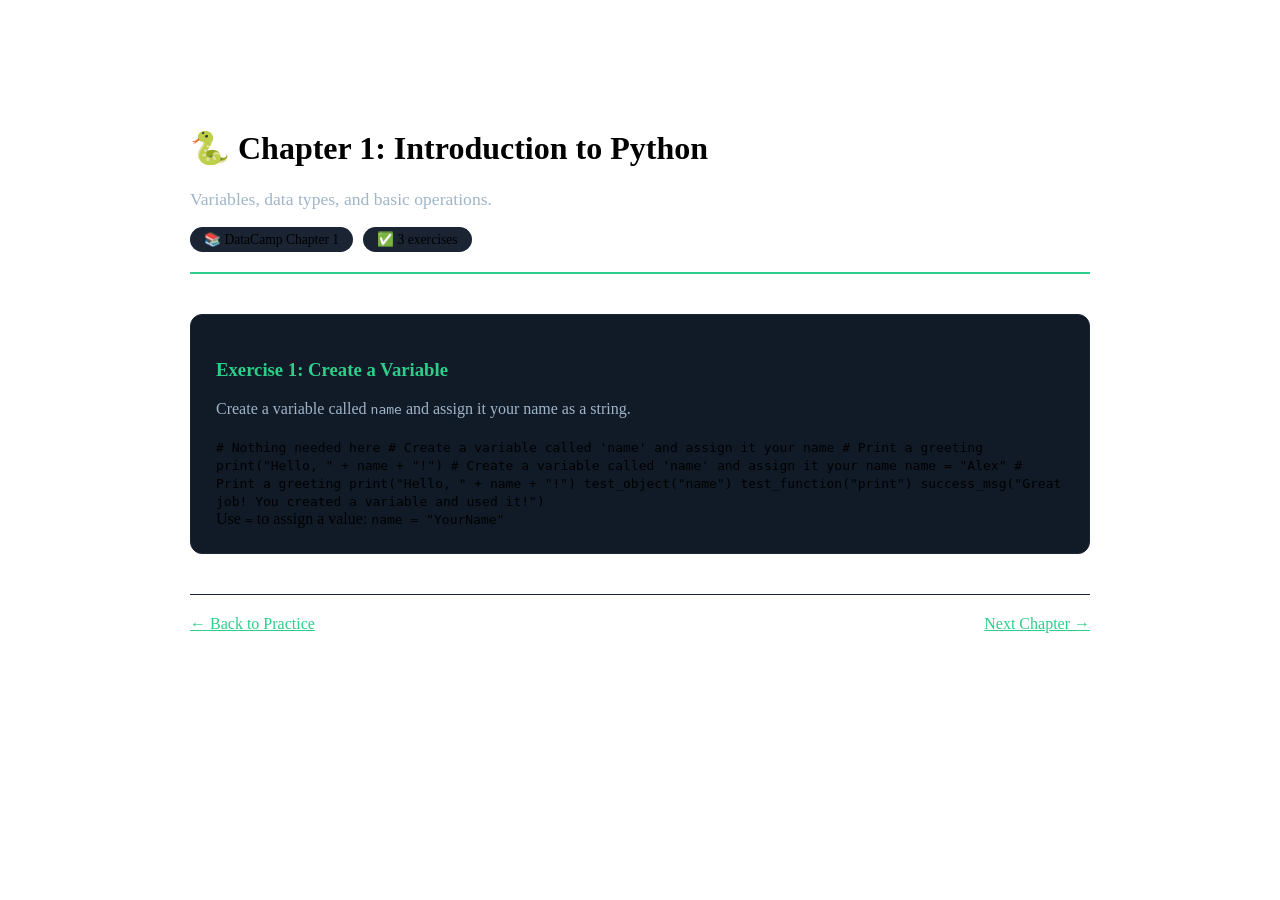
==== chapter-1.html @ 5ff06142 "PyCraft setup" ====
<!DOCTYPE html>
<html lang="en">
<head>
    <meta charset="UTF-8"/>
    <meta name="viewport" content="width=device-width, initial-scale=1.0"/>
    <title>Chapter 1: Intro to Python – PyCraft</title>
    <link rel="stylesheet" href="/pycraft/css/style.css"/>
    <script type="text/javascript" src="//cdn.datacamp.com/dcl-react.js.gz"></script>
</head>
<body>
    <div class="container" style="padding-top: 100px; max-width: 900px; margin: 0 auto;">
        
        <!-- Chapter Header -->
        <div style="margin-bottom: 40px; border-bottom: 2px solid #2dce89; padding-bottom: 20px;">
            <h1 style="font-size: 2rem;">🐍 Chapter 1: Introduction to Python</h1>
            <p style="color: #a0b4c8; font-size: 1.1rem;">Variables, data types, and basic operations.</p>
            <div style="display: flex; gap: 10px; margin-top: 12px; flex-wrap: wrap;">
                <span style="background: #1a2433; padding: 4px 14px; border-radius: 20px; font-size: 0.85rem;">📚 DataCamp Chapter 1</span>
                <span style="background: #1a2433; padding: 4px 14px; border-radius: 20px; font-size: 0.85rem;">✅ 3 exercises</span>
            </div>
        </div>

        <!-- Exercise 1 -->
        <div style="background: #111b28; border-radius: 12px; padding: 25px; margin-bottom: 30px; border: 1px solid #1a2433;">
            <h3 style="color: #2dce89;">Exercise 1: Create a Variable</h3>
            <p style="color: #a0b4c8; margin-bottom: 20px;">Create a variable called <code>name</code> and assign it your name as a string.</p>
            
            <div data-datacamp-exercise data-lang="python" data-height="350">
                <code data-type="pre-exercise-code">
                    # Nothing needed here
                </code>
                <code data-type="sample-code">
                    # Create a variable called 'name' and assign it your name
                    
                    # Print a greeting
                    print("Hello, " + name + "!")
                </code>
                <code data-type="solution">
                    # Create a variable called 'name' and assign it your name
                    name = "Alex"
                    
                    # Print a greeting
                    print("Hello, " + name + "!")
                </code>
                <code data-type="sct">
                    test_object("name")
                    test_function("print")
                    success_msg("Great job! You created a variable and used it!")
                </code>
                <div data-type="hint">
                    Use <code>=</code> to assign a value: <code>name = "YourName"</code>
                </div>
            </div>
        </div>

        <!-- Navigation -->
        <div style="display: flex; justify-content: space-between; margin-top: 40px; padding-top: 20px; border-top: 1px solid #1a2433;">
            <a href="/pycraft/practice.html" style="color: #2dce89;">← Back to Practice</a>
            <a href="/pycraft/chapter-2.html" style="color: #2dce89;">Next Chapter →</a>
        </div>
    </div>

    <script src="/pycraft/js/nav.js"></script>
</body>
</html>
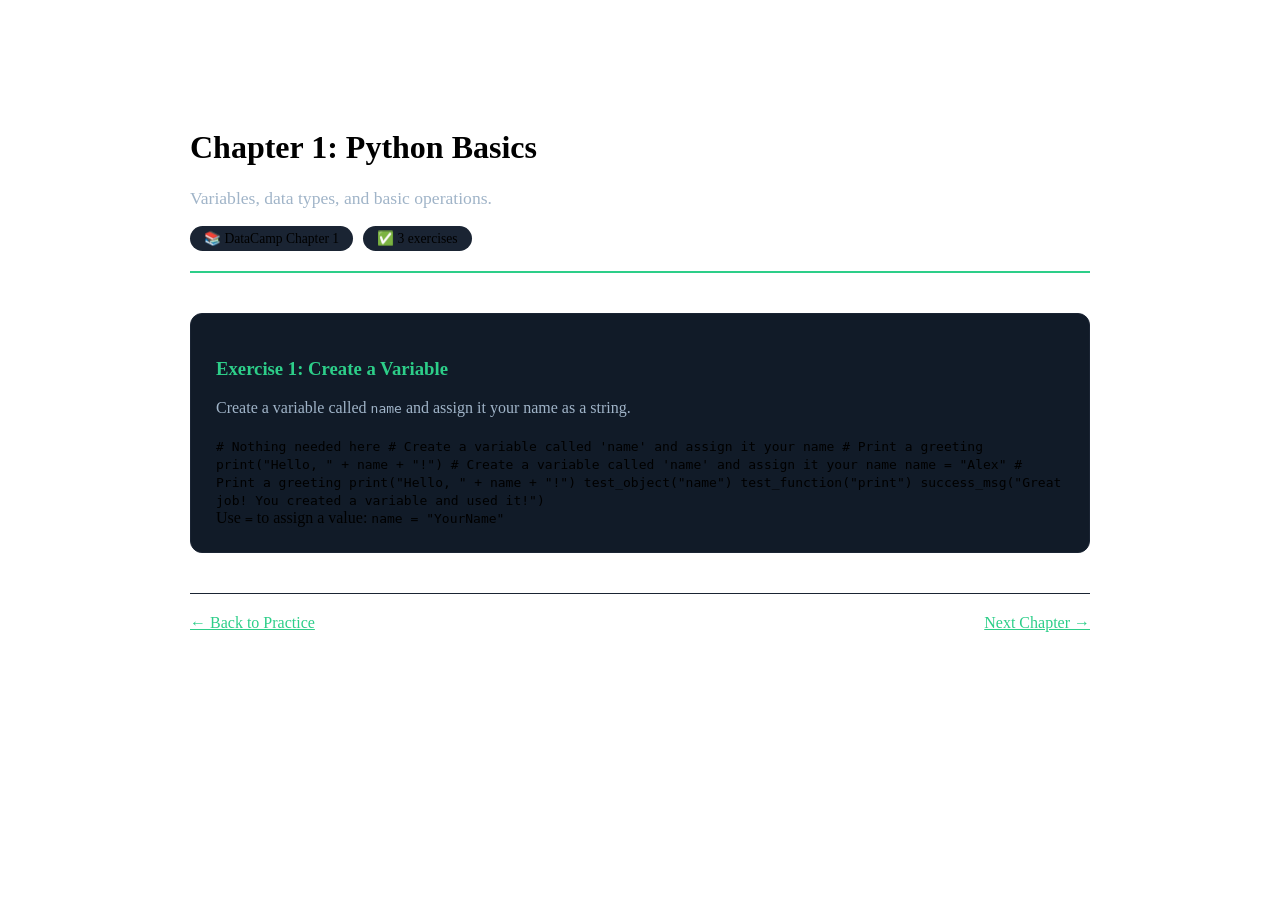
==== commit 0be2e5eb: "Update chapter-1.html" ====
--- a/chapter-1.html
+++ b/chapter-1.html
@@ -3,7 +3,7 @@
 <head>
     <meta charset="UTF-8"/>
     <meta name="viewport" content="width=device-width, initial-scale=1.0"/>
-    <title>Chapter 1: Intro to Python – PyCraft</title>
+    <title>Chapter 1: Python Basics – PyCraft</title>
     <link rel="stylesheet" href="/pycraft/css/style.css"/>
     <script type="text/javascript" src="//cdn.datacamp.com/dcl-react.js.gz"></script>
 </head>
@@ -12,7 +12,7 @@
         
         <!-- Chapter Header -->
         <div style="margin-bottom: 40px; border-bottom: 2px solid #2dce89; padding-bottom: 20px;">
-            <h1 style="font-size: 2rem;">🐍 Chapter 1: Introduction to Python</h1>
+            <h1 style="font-size: 2rem;">Chapter 1: Python Basics</h1>
             <p style="color: #a0b4c8; font-size: 1.1rem;">Variables, data types, and basic operations.</p>
             <div style="display: flex; gap: 10px; margin-top: 12px; flex-wrap: wrap;">
                 <span style="background: #1a2433; padding: 4px 14px; border-radius: 20px; font-size: 0.85rem;">📚 DataCamp Chapter 1</span>
@@ -62,4 +62,4 @@
 
     <script src="/pycraft/js/nav.js"></script>
 </body>
-</html>+</html>
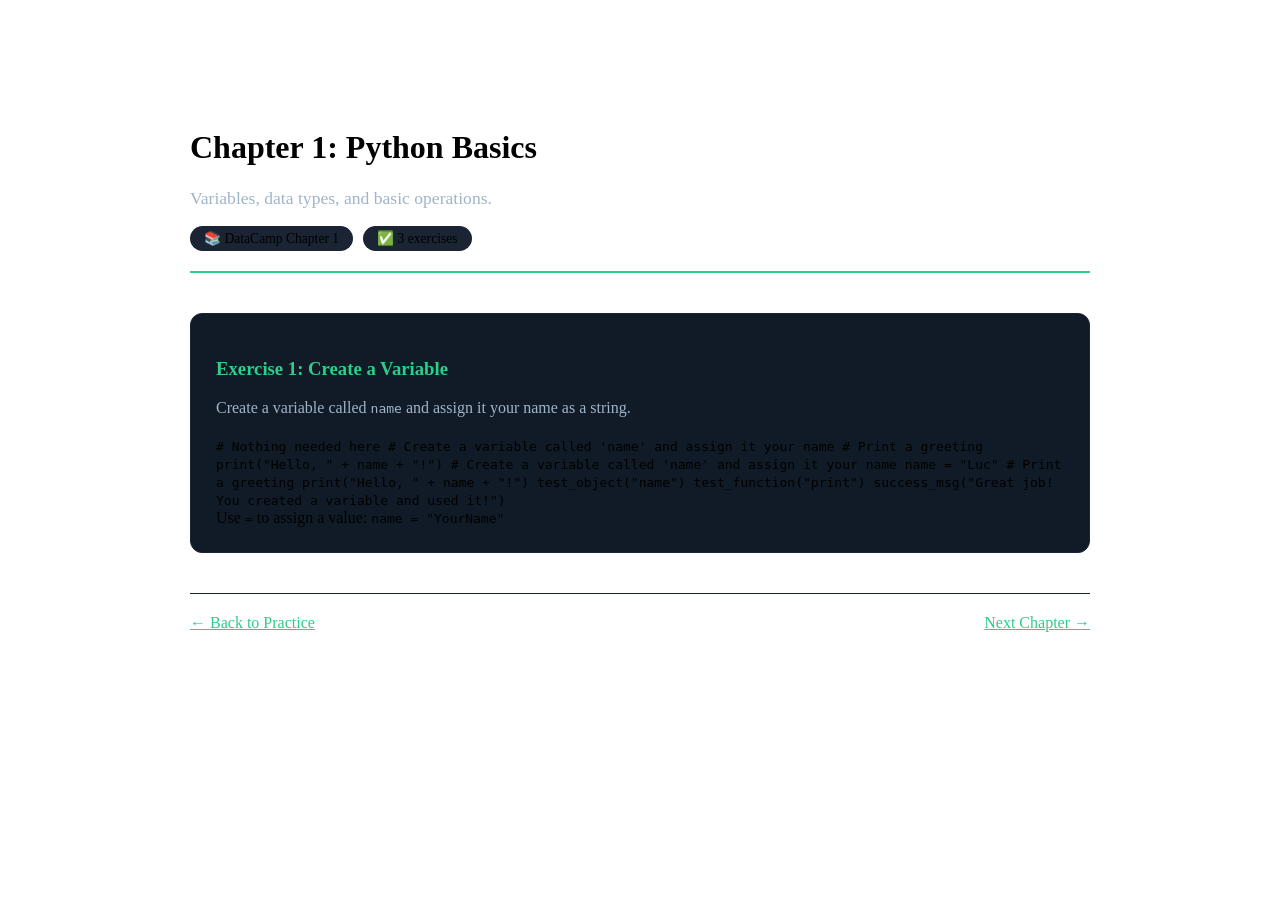
==== commit cb02a507: "Update chapter-1.html" ====
--- a/chapter-1.html
+++ b/chapter-1.html
@@ -37,7 +37,7 @@
                 </code>
                 <code data-type="solution">
                     # Create a variable called 'name' and assign it your name
-                    name = "Alex"
+                    name = "Luc"
                     
                     # Print a greeting
                     print("Hello, " + name + "!")
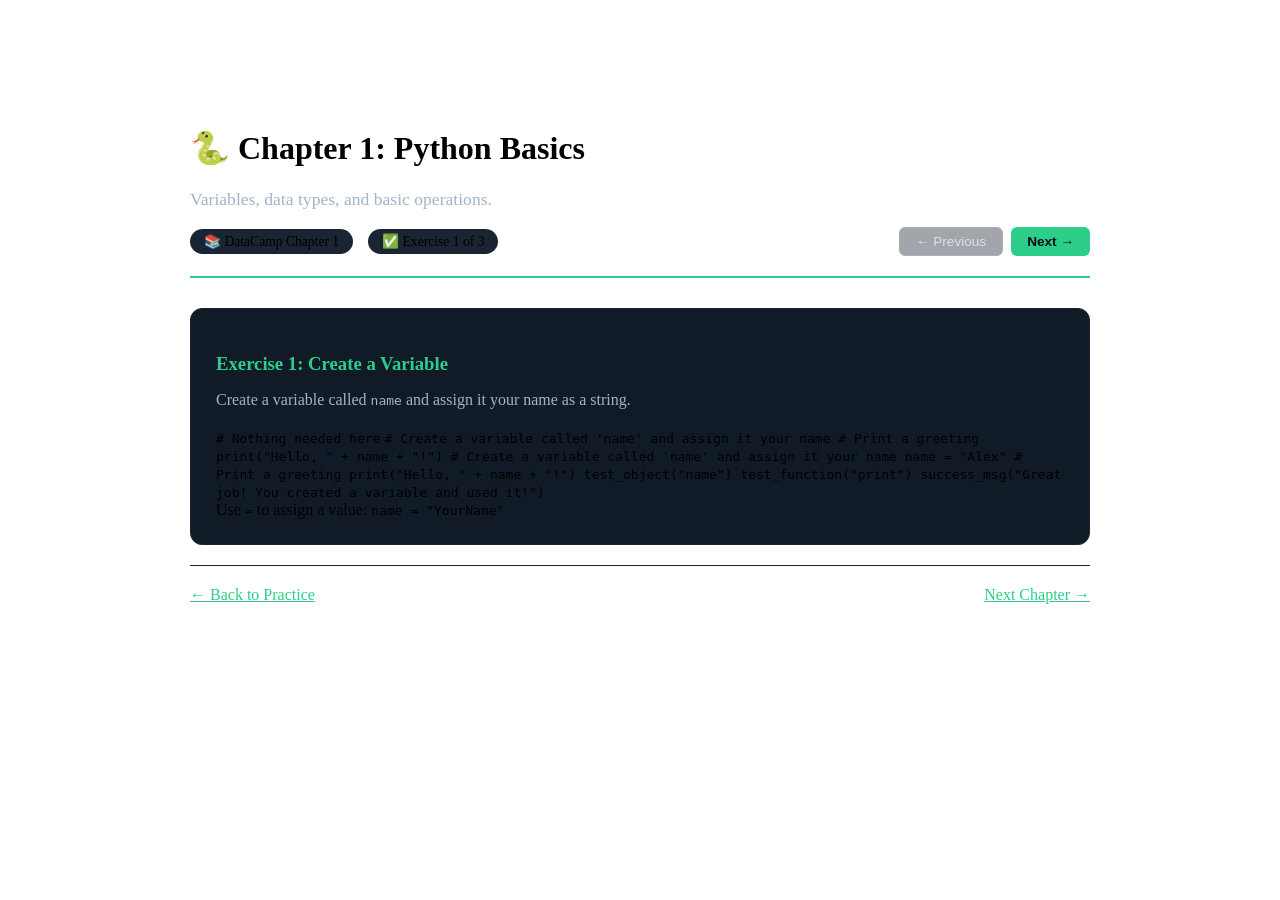
==== commit 5ff5428c: "Update chapter-1.html" ====
--- a/chapter-1.html
+++ b/chapter-1.html
@@ -11,55 +11,185 @@
     <div class="container" style="padding-top: 100px; max-width: 900px; margin: 0 auto;">
         
         <!-- Chapter Header -->
-        <div style="margin-bottom: 40px; border-bottom: 2px solid #2dce89; padding-bottom: 20px;">
-            <h1 style="font-size: 2rem;">Chapter 1: Python Basics</h1>
+        <div style="margin-bottom: 30px; border-bottom: 2px solid #2dce89; padding-bottom: 20px;">
+            <h1 style="font-size: 2rem;">🐍 Chapter 1: Python Basics</h1>
             <p style="color: #a0b4c8; font-size: 1.1rem;">Variables, data types, and basic operations.</p>
-            <div style="display: flex; gap: 10px; margin-top: 12px; flex-wrap: wrap;">
+            <div style="display: flex; gap: 15px; margin-top: 12px; flex-wrap: wrap; align-items: center;">
                 <span style="background: #1a2433; padding: 4px 14px; border-radius: 20px; font-size: 0.85rem;">📚 DataCamp Chapter 1</span>
-                <span style="background: #1a2433; padding: 4px 14px; border-radius: 20px; font-size: 0.85rem;">✅ 3 exercises</span>
-            </div>
-        </div>
-
-        <!-- Exercise 1 -->
-        <div style="background: #111b28; border-radius: 12px; padding: 25px; margin-bottom: 30px; border: 1px solid #1a2433;">
-            <h3 style="color: #2dce89;">Exercise 1: Create a Variable</h3>
-            <p style="color: #a0b4c8; margin-bottom: 20px;">Create a variable called <code>name</code> and assign it your name as a string.</p>
-            
-            <div data-datacamp-exercise data-lang="python" data-height="350">
-                <code data-type="pre-exercise-code">
-                    # Nothing needed here
-                </code>
-                <code data-type="sample-code">
-                    # Create a variable called 'name' and assign it your name
-                    
-                    # Print a greeting
-                    print("Hello, " + name + "!")
-                </code>
-                <code data-type="solution">
-                    # Create a variable called 'name' and assign it your name
-                    name = "Luc"
-                    
-                    # Print a greeting
-                    print("Hello, " + name + "!")
-                </code>
-                <code data-type="sct">
-                    test_object("name")
-                    test_function("print")
-                    success_msg("Great job! You created a variable and used it!")
-                </code>
-                <div data-type="hint">
-                    Use <code>=</code> to assign a value: <code>name = "YourName"</code>
+                <span style="background: #1a2433; padding: 4px 14px; border-radius: 20px; font-size: 0.85rem;" id="exerciseCounter">✅ Exercise 1 of 3</span>
+                <!-- Navigation buttons -->
+                <div style="display: flex; gap: 8px; margin-left: auto;">
+                    <button onclick="prevExercise()" id="prevBtn" style="background: #1a2433; color: #a0b4c8; border: 1px solid #2d3748; padding: 6px 16px; border-radius: 6px; cursor: pointer; font-size: 0.85rem;">
+                        ← Previous
+                    </button>
+                    <button onclick="nextExercise()" id="nextBtn" style="background: #2dce89; color: #0a0e17; border: none; padding: 6px 16px; border-radius: 6px; cursor: pointer; font-size: 0.85rem; font-weight: 600;">
+                        Next →
+                    </button>
                 </div>
             </div>
         </div>
 
-        <!-- Navigation -->
-        <div style="display: flex; justify-content: space-between; margin-top: 40px; padding-top: 20px; border-top: 1px solid #1a2433;">
+        <!-- Exercise Container -->
+        <div id="exerciseContainer">
+            
+            <!-- EXERCISE 1 -->
+            <div class="exercise" data-exercise="1" style="display: block; background: #111b28; border-radius: 12px; padding: 25px; border: 1px solid #1a2433; margin-bottom: 20px;">
+                <h3 style="color: #2dce89; margin-bottom: 10px;">Exercise 1: Create a Variable</h3>
+                <p style="color: #a0b4c8; margin-bottom: 20px;">Create a variable called <code>name</code> and assign it your name as a string.</p>
+                
+                <div data-datacamp-exercise data-lang="python" data-height="350">
+                    <code data-type="pre-exercise-code"># Nothing needed here</code>
+                    <code data-type="sample-code">
+                        # Create a variable called 'name' and assign it your name
+                        
+                        # Print a greeting
+                        print("Hello, " + name + "!")
+                    </code>
+                    <code data-type="solution">
+                        # Create a variable called 'name' and assign it your name
+                        name = "Alex"
+                        
+                        # Print a greeting
+                        print("Hello, " + name + "!")
+                    </code>
+                    <code data-type="sct">
+                        test_object("name")
+                        test_function("print")
+                        success_msg("Great job! You created a variable and used it!")
+                    </code>
+                    <div data-type="hint">Use <code>=</code> to assign a value: <code>name = "YourName"</code></div>
+                </div>
+            </div>
+            
+            <!-- EXERCISE 2 -->
+            <div class="exercise" data-exercise="2" style="display: none; background: #111b28; border-radius: 12px; padding: 25px; border: 1px solid #1a2433; margin-bottom: 20px;">
+                <h3 style="color: #2dce89; margin-bottom: 10px;">Exercise 2: Basic Math</h3>
+                <p style="color: #a0b4c8; margin-bottom: 20px;">Calculate the area of a rectangle with <code>width = 5</code> and <code>height = 8</code>.</p>
+                
+                <div data-datacamp-exercise data-lang="python" data-height="350">
+                    <code data-type="pre-exercise-code"># Nothing needed here</code>
+                    <code data-type="sample-code">
+                        # Define width and height
+                        width = 5
+                        height = 8
+                        
+                        # Calculate the area
+                        
+                        # Print the result
+                    </code>
+                    <code data-type="solution">
+                        # Define width and height
+                        width = 5
+                        height = 8
+                        
+                        # Calculate the area
+                        area = width * height
+                        
+                        # Print the result
+                        print("Area:", area)
+                    </code>
+                    <code data-type="sct">
+                        test_object("area")
+                        test_function("print")
+                        success_msg("Perfect! Area = width × height")
+                    </code>
+                    <div data-type="hint">Multiplication uses the <code>*</code> operator.</div>
+                </div>
+            </div>
+            
+            <!-- EXERCISE 3 -->
+            <div class="exercise" data-exercise="3" style="display: none; background: #111b28; border-radius: 12px; padding: 25px; border: 1px solid #1a2433; margin-bottom: 20px;">
+                <h3 style="color: #2dce89; margin-bottom: 10px;">Exercise 3: String Concatenation</h3>
+                <p style="color: #a0b4c8; margin-bottom: 20px;">Create two variables, <code>first_name</code> and <code>last_name</code>, and combine them into a full name.</p>
+                
+                <div data-datacamp-exercise data-lang="python" data-height="350">
+                    <code data-type="pre-exercise-code"># Nothing needed here</code>
+                    <code data-type="sample-code">
+                        # Create first_name and last_name variables
+                        
+                        # Combine them into full_name
+                        
+                        # Print full_name
+                    </code>
+                    <code data-type="solution">
+                        # Create first_name and last_name variables
+                        first_name = "John"
+                        last_name = "Doe"
+                        
+                        # Combine them into full_name
+                        full_name = first_name + " " + last_name
+                        
+                        # Print full_name
+                        print(full_name)
+                    </code>
+                    <code data-type="sct">
+                        test_object("full_name")
+                        test_function("print")
+                        success_msg("Excellent! You combined strings!")
+                    </code>
+                    <div data-type="hint">Use the <code>+</code> operator to concatenate strings.</div>
+                </div>
+            </div>
+        </div>
+
+        <!-- Navigation Back -->
+        <div style="display: flex; justify-content: space-between; margin-top: 20px; padding-top: 20px; border-top: 1px solid #1a2433;">
             <a href="/pycraft/practice.html" style="color: #2dce89;">← Back to Practice</a>
             <a href="/pycraft/chapter-2.html" style="color: #2dce89;">Next Chapter →</a>
         </div>
     </div>
 
+    <!-- JavaScript for Exercise Navigation -->
+    <script>
+        let currentExercise = 1;
+        const totalExercises = 3;
+
+        function showExercise(num) {
+            // Hide all exercises
+            const exercises = document.querySelectorAll('.exercise');
+            exercises.forEach((ex, index) => {
+                ex.style.display = 'none';
+            });
+            
+            // Show the selected exercise
+            const target = document.querySelector(`.exercise[data-exercise="${num}"]`);
+            if (target) {
+                target.style.display = 'block';
+            }
+            
+            // Update counter
+            document.getElementById('exerciseCounter').textContent = `✅ Exercise ${num} of ${totalExercises}`;
+            
+            // Update button states
+            document.getElementById('prevBtn').style.opacity = num === 1 ? '0.4' : '1';
+            document.getElementById('prevBtn').style.cursor = num === 1 ? 'default' : 'pointer';
+            document.getElementById('nextBtn').style.opacity = num === totalExercises ? '0.4' : '1';
+            document.getElementById('nextBtn').style.cursor = num === totalExercises ? 'default' : 'pointer';
+            
+            currentExercise = num;
+            
+            // Scroll to top of exercise
+            document.querySelector('.container').scrollIntoView({ behavior: 'smooth', block: 'start' });
+        }
+
+        function nextExercise() {
+            if (currentExercise < totalExercises) {
+                showExercise(currentExercise + 1);
+            }
+        }
+
+        function prevExercise() {
+            if (currentExercise > 1) {
+                showExercise(currentExercise - 1);
+            }
+        }
+
+        // Initialize on page load
+        document.addEventListener('DOMContentLoaded', function() {
+            showExercise(1);
+        });
+    </script>
+
     <script src="/pycraft/js/nav.js"></script>
 </body>
 </html>
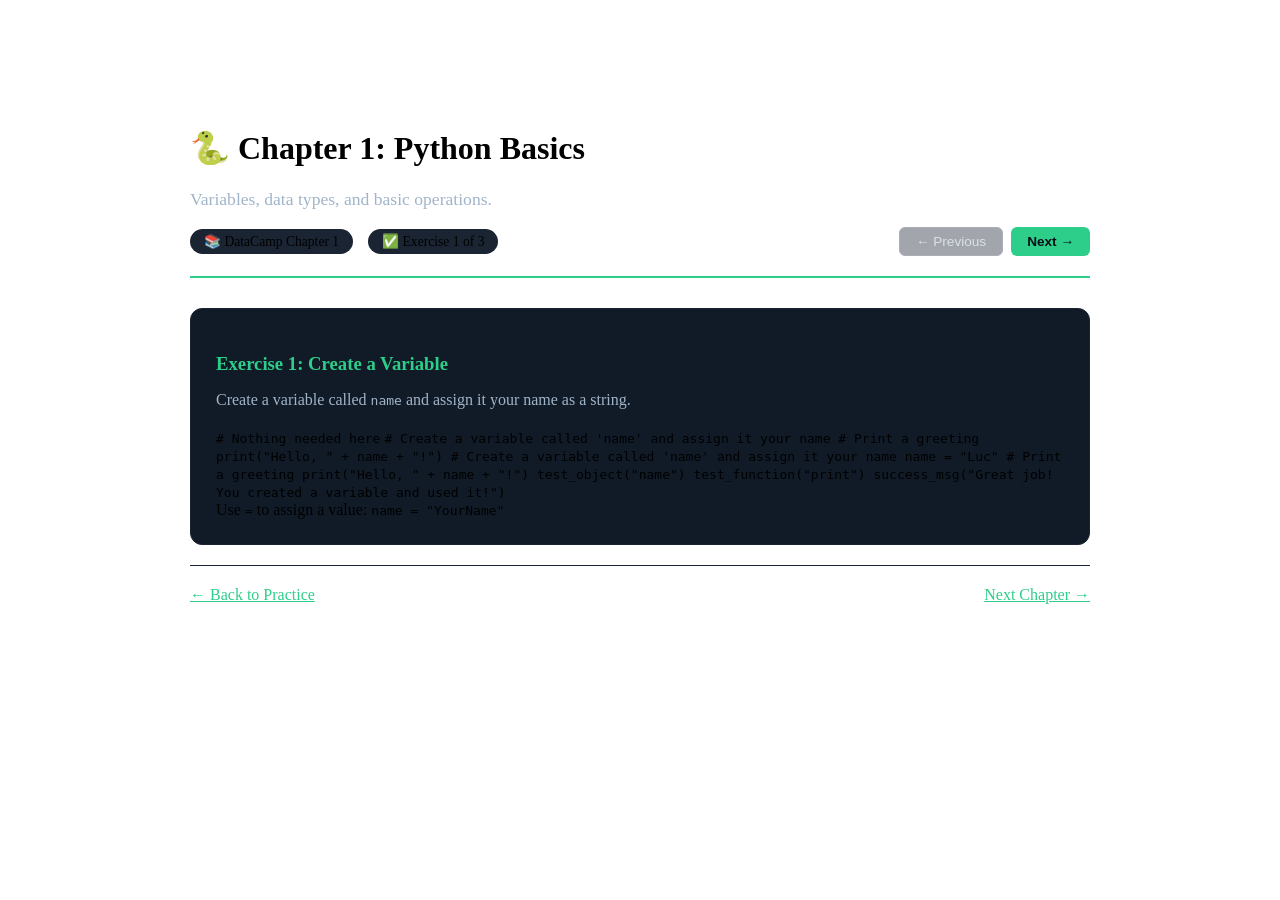
==== commit 1e53b04b: "Update chapter-1.html" ====
--- a/chapter-1.html
+++ b/chapter-1.html
@@ -47,7 +47,7 @@
                     </code>
                     <code data-type="solution">
                         # Create a variable called 'name' and assign it your name
-                        name = "Alex"
+                        name = "Luc"
                         
                         # Print a greeting
                         print("Hello, " + name + "!")
@@ -61,13 +61,17 @@
                 </div>
             </div>
             
-            <!-- EXERCISE 2 -->
+            <!-- EXERCISE 2: Basic Math -->
             <div class="exercise" data-exercise="2" style="display: none; background: #111b28; border-radius: 12px; padding: 25px; border: 1px solid #1a2433; margin-bottom: 20px;">
                 <h3 style="color: #2dce89; margin-bottom: 10px;">Exercise 2: Basic Math</h3>
-                <p style="color: #a0b4c8; margin-bottom: 20px;">Calculate the area of a rectangle with <code>width = 5</code> and <code>height = 8</code>.</p>
+                <p style="color: #a0b4c8; margin-bottom: 20px;">
+                    Calculate the area of a rectangle with <code>width = 5</code> and <code>height = 8</code>. 
+                    Store the result in a variable called <code>area</code>, then print it.
+                </p>
                 
-                <div data-datacamp-exercise data-lang="python" data-height="350">
+                <div data-datacamp-exercise data-lang="python" data-height="400">
                     <code data-type="pre-exercise-code"># Nothing needed here</code>
+                    
                     <code data-type="sample-code">
                         # Define width and height
                         width = 5
@@ -77,6 +81,7 @@
                         
                         # Print the result
                     </code>
+                    
                     <code data-type="solution">
                         # Define width and height
                         width = 5
@@ -86,14 +91,36 @@
                         area = width * height
                         
                         # Print the result
-                        print("Area:", area)
-                    </code>
+                        print(area)
+                    </code>
+                    
                     <code data-type="sct">
-                        test_object("area")
-                        test_function("print")
-                        success_msg("Perfect! Area = width × height")
-                    </code>
-                    <div data-type="hint">Multiplication uses the <code>*</code> operator.</div>
+                        # Check if 'area' exists
+                        test_object("area", 
+                            incorrect_msg="You need to create a variable called 'area'.")
+                        
+                        # Check if 'area' is correct (40)
+                        test_object("area", 
+                            incorrect_msg="Make sure you multiply width by height correctly. Hint: area = width * height")
+                        
+                        # Check if 'print' was used
+                        test_function("print", 
+                            incorrect_msg="You need to use print() to show the result.")
+                        
+                        # Check if 'print' was called with the right argument
+                        # This is a more advanced check – it verifies print(area) was used
+                        test_output_contains("40", 
+                            incorrect_msg="Make sure you're printing the 'area' variable. Did you use print(area)?")
+                        
+                        # Success message
+                        success_msg("Perfect! You calculated the area correctly and printed it!")
+                    </code>
+                    
+                    <div data-type="hint">
+                        <strong>Stuck? Try this:</strong><br>
+                        1. Create the variable: <code>area = width * height</code><br>
+                        2. Print it: <code>print(area)</code>
+                    </div>
                 </div>
             </div>
             
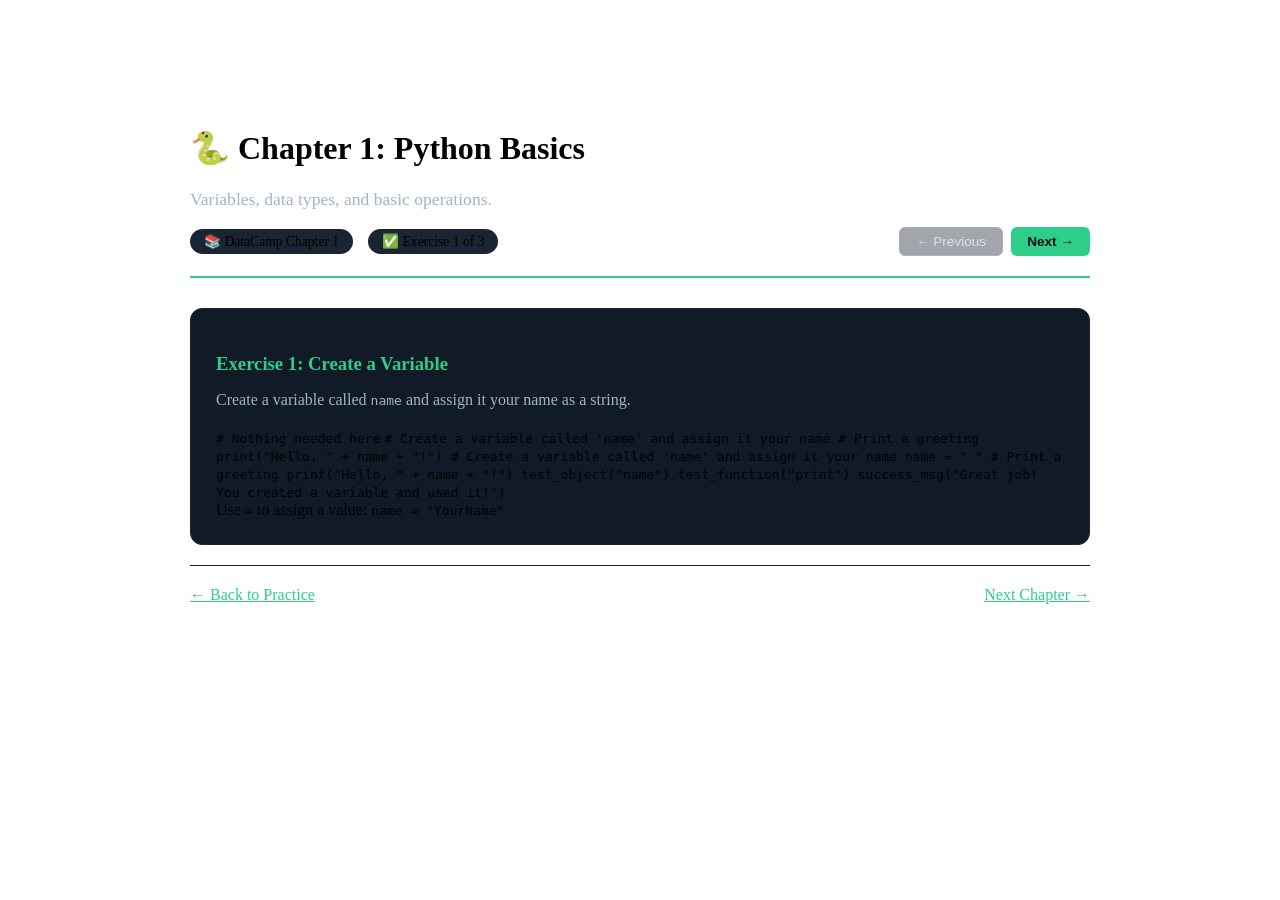
==== commit 027ad281: "Update chapter-1.html" ====
--- a/chapter-1.html
+++ b/chapter-1.html
@@ -47,7 +47,7 @@
                     </code>
                     <code data-type="solution">
                         # Create a variable called 'name' and assign it your name
-                        name = "Luc"
+                        name = " "
                         
                         # Print a greeting
                         print("Hello, " + name + "!")
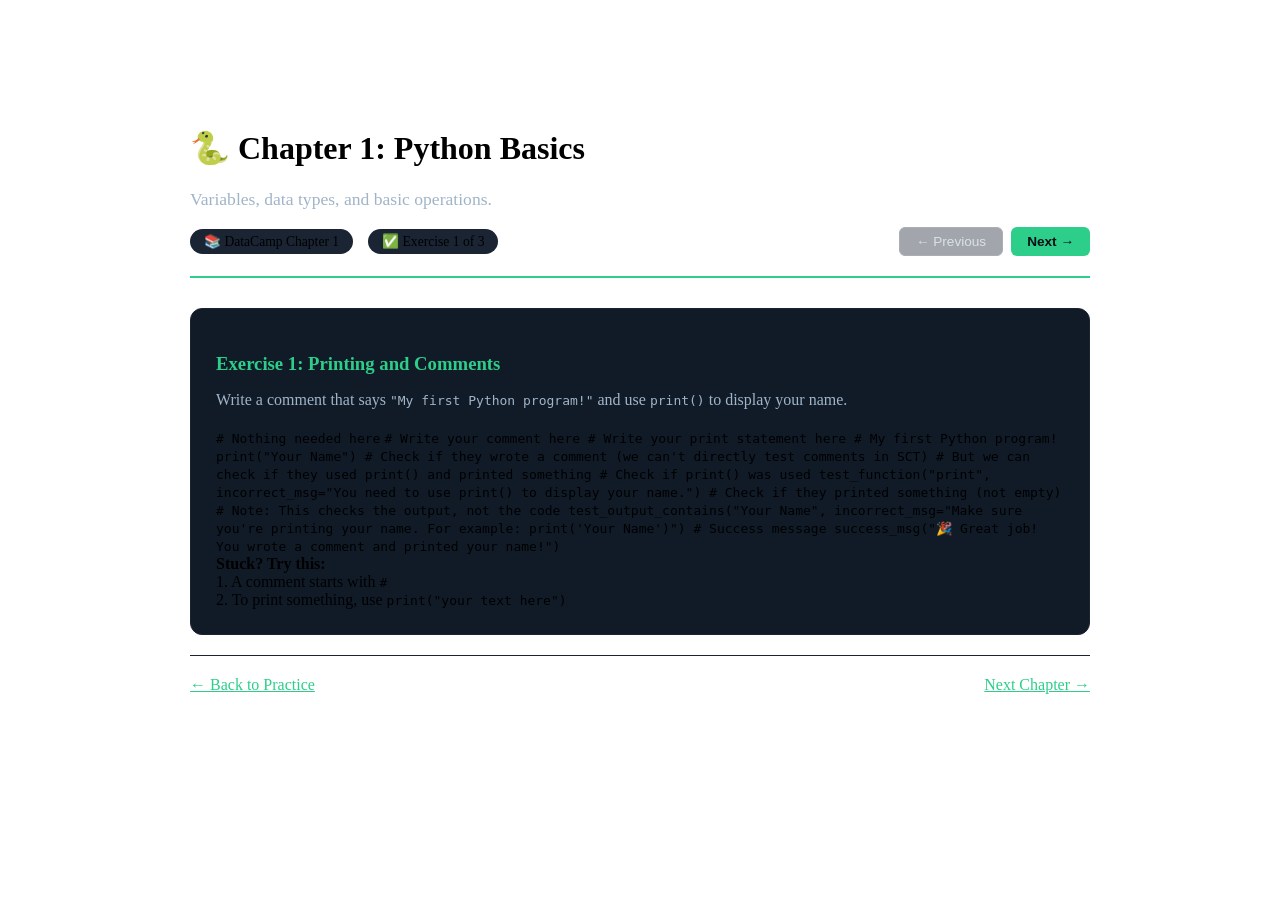
==== commit 7077ddbb: "Update chapter-1.html" ====
--- a/chapter-1.html
+++ b/chapter-1.html
@@ -32,32 +32,49 @@
         <!-- Exercise Container -->
         <div id="exerciseContainer">
             
-            <!-- EXERCISE 1 -->
+            <!-- EXERCISE 1: Printing and Comments -->
             <div class="exercise" data-exercise="1" style="display: block; background: #111b28; border-radius: 12px; padding: 25px; border: 1px solid #1a2433; margin-bottom: 20px;">
-                <h3 style="color: #2dce89; margin-bottom: 10px;">Exercise 1: Create a Variable</h3>
-                <p style="color: #a0b4c8; margin-bottom: 20px;">Create a variable called <code>name</code> and assign it your name as a string.</p>
+                <h3 style="color: #2dce89; margin-bottom: 10px;">Exercise 1: Printing and Comments</h3>
+                <p style="color: #a0b4c8; margin-bottom: 20px;">
+                    Write a comment that says <code>"My first Python program!"</code> and use <code>print()</code> to display your name.
+                </p>
                 
                 <div data-datacamp-exercise data-lang="python" data-height="350">
                     <code data-type="pre-exercise-code"># Nothing needed here</code>
+                    
                     <code data-type="sample-code">
-                        # Create a variable called 'name' and assign it your name
-                        
-                        # Print a greeting
-                        print("Hello, " + name + "!")
-                    </code>
+                        # Write your comment here
+                        
+                        # Write your print statement here
+                    </code>
+                    
                     <code data-type="solution">
-                        # Create a variable called 'name' and assign it your name
-                        name = " "
-                        
-                        # Print a greeting
-                        print("Hello, " + name + "!")
-                    </code>
+                        # My first Python program!
+                        print("Your Name")
+                    </code>
+                    
                     <code data-type="sct">
-                        test_object("name")
-                        test_function("print")
-                        success_msg("Great job! You created a variable and used it!")
-                    </code>
-                    <div data-type="hint">Use <code>=</code> to assign a value: <code>name = "YourName"</code></div>
+                        # Check if they wrote a comment (we can't directly test comments in SCT)
+                        # But we can check if they used print() and printed something
+                        
+                        # Check if print() was used
+                        test_function("print", 
+                            incorrect_msg="You need to use print() to display your name.")
+                        
+                        # Check if they printed something (not empty)
+                        # Note: This checks the output, not the code
+                        test_output_contains("Your Name", 
+                            incorrect_msg="Make sure you're printing your name. For example: print('Your Name')")
+                        
+                        # Success message
+                        success_msg("🎉 Great job! You wrote a comment and printed your name!")
+                    </code>
+                    
+                    <div data-type="hint">
+                        <strong>Stuck? Try this:</strong><br>
+                        1. A comment starts with <code>#</code><br>
+                        2. To print something, use <code>print("your text here")</code>
+                    </div>
                 </div>
             </div>
             
